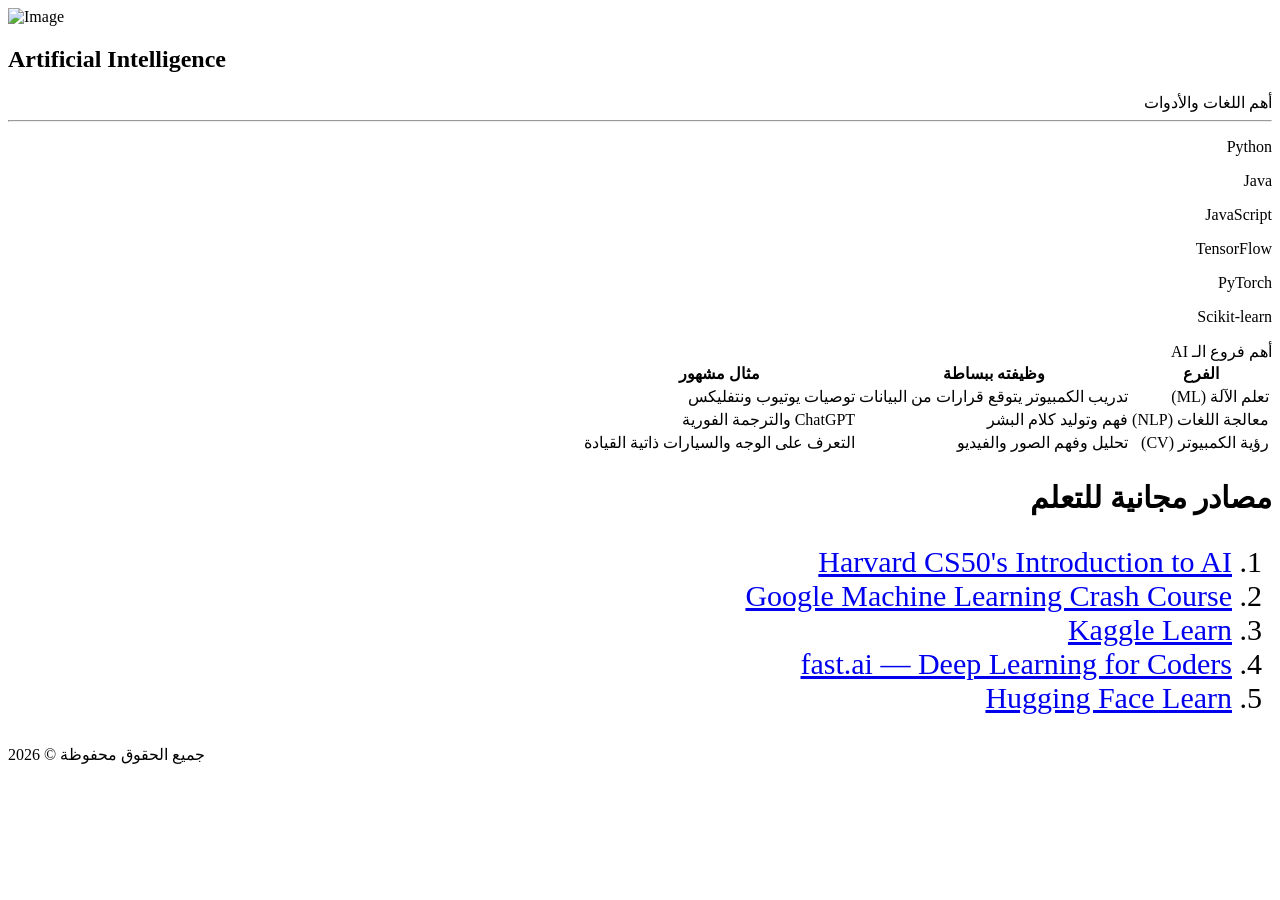
==== ai.html @ 5f32712c "Add initial AI-related HTML structure" ====
<!DOCTYPE html>
<html lang="en">

<head>
    <meta charset="UTF-8">
    <meta name="viewport" content="width=device-width, initial-scale=1.0">
    <title>Artificial Intelligence</title>
    <link rel="stylesheet" href="Css/ai.css">
</head>

<body>

    <section class="AI_Container section1">

        <div class="AI_Img">
            <img src="Images/AI.png" alt="Image">
        </div>

        <h1>Artificial Intelligence</h1>

    </section>

    <section class="AI_Container" dir="rtl">

        <header class="head">
            أهم اللغات والأدوات
        </header>
        <hr>
        <div class="AI_gap">

            <div>
                <p class="AI_Span c_green">Python</p>
                <p class="AI_Span c_yellow">Java</p>
            </div>

            <div>
                <p class="AI_Span c_teal">JavaScript</p>
                <p class="AI_Span c_orange">TensorFlow</p>
            </div>
            <div>
                <p class="AI_Span c_coral">PyTorch</p>
                <p class="AI_Span c_blue">Scikit-learn</p>
            </div>
        </div>

    </section>

    <section class="AI_Container" dir="rtl">

        <header class="head">أهم فروع الـ AI</header>

        <div>
            <table class="ai_table">
                <tr>
                    <th>الفرع</th>
                    <th>وظيفته ببساطة</th>
                    <th>مثال مشهور</th>
                </tr>
                <tr>
                    <td>تعلم الآلة (ML)</td>
                    <td>تدريب الكمبيوتر يتوقع قرارات من البيانات</td>
                    <td>توصيات يوتيوب ونتفليكس</td>
                </tr>
                <tr>
                    <td>معالجة اللغات (NLP)</td>
                    <td>فهم وتوليد كلام البشر</td>
                    <td>ChatGPT والترجمة الفورية</td>
                </tr>
                <tr>
                    <td>رؤية الكمبيوتر (CV)</td>
                    <td>تحليل وفهم الصور والفيديو</td>
                    <td>التعرف على الوجه والسيارات ذاتية القيادة</td>
                </tr>
            </table>
        </div>
    </section>

    <section class="AI_Container" dir="rtl" style="font-size: 20px;">

        <header class="head">
            <h2>مصادر مجانية للتعلم</h2>
        </header>

        <div>
            <ol style="font-size: 30px;">
                <li><a href="https://pll.harvard.edu/course/cs50-introduction-computer-science" target="_blank">Harvard
                        CS50's Introduction to AI</a></li>
                <li><a href="https://developers.google.com/machine-learning/crash-course" target="_blank">Google
                        Machine Learning Crash Course</a></li>
                <li><a href="https://www.kaggle.com/learn" target="_blank">Kaggle Learn</a></li>
                <li><a href="https://www.fast.ai/" target="_blank">fast.ai — Deep Learning for Coders</a></li>
                <li><a href="https://huggingface.co/learn" target="_blank">Hugging Face Learn</a></li>
            </ol>
        </div>

    </section>

    <footer class="AI_Footer">
        <p>جميع الحقوق محفوظة &copy; 2026</p>
    </footer>
</body>

</html>
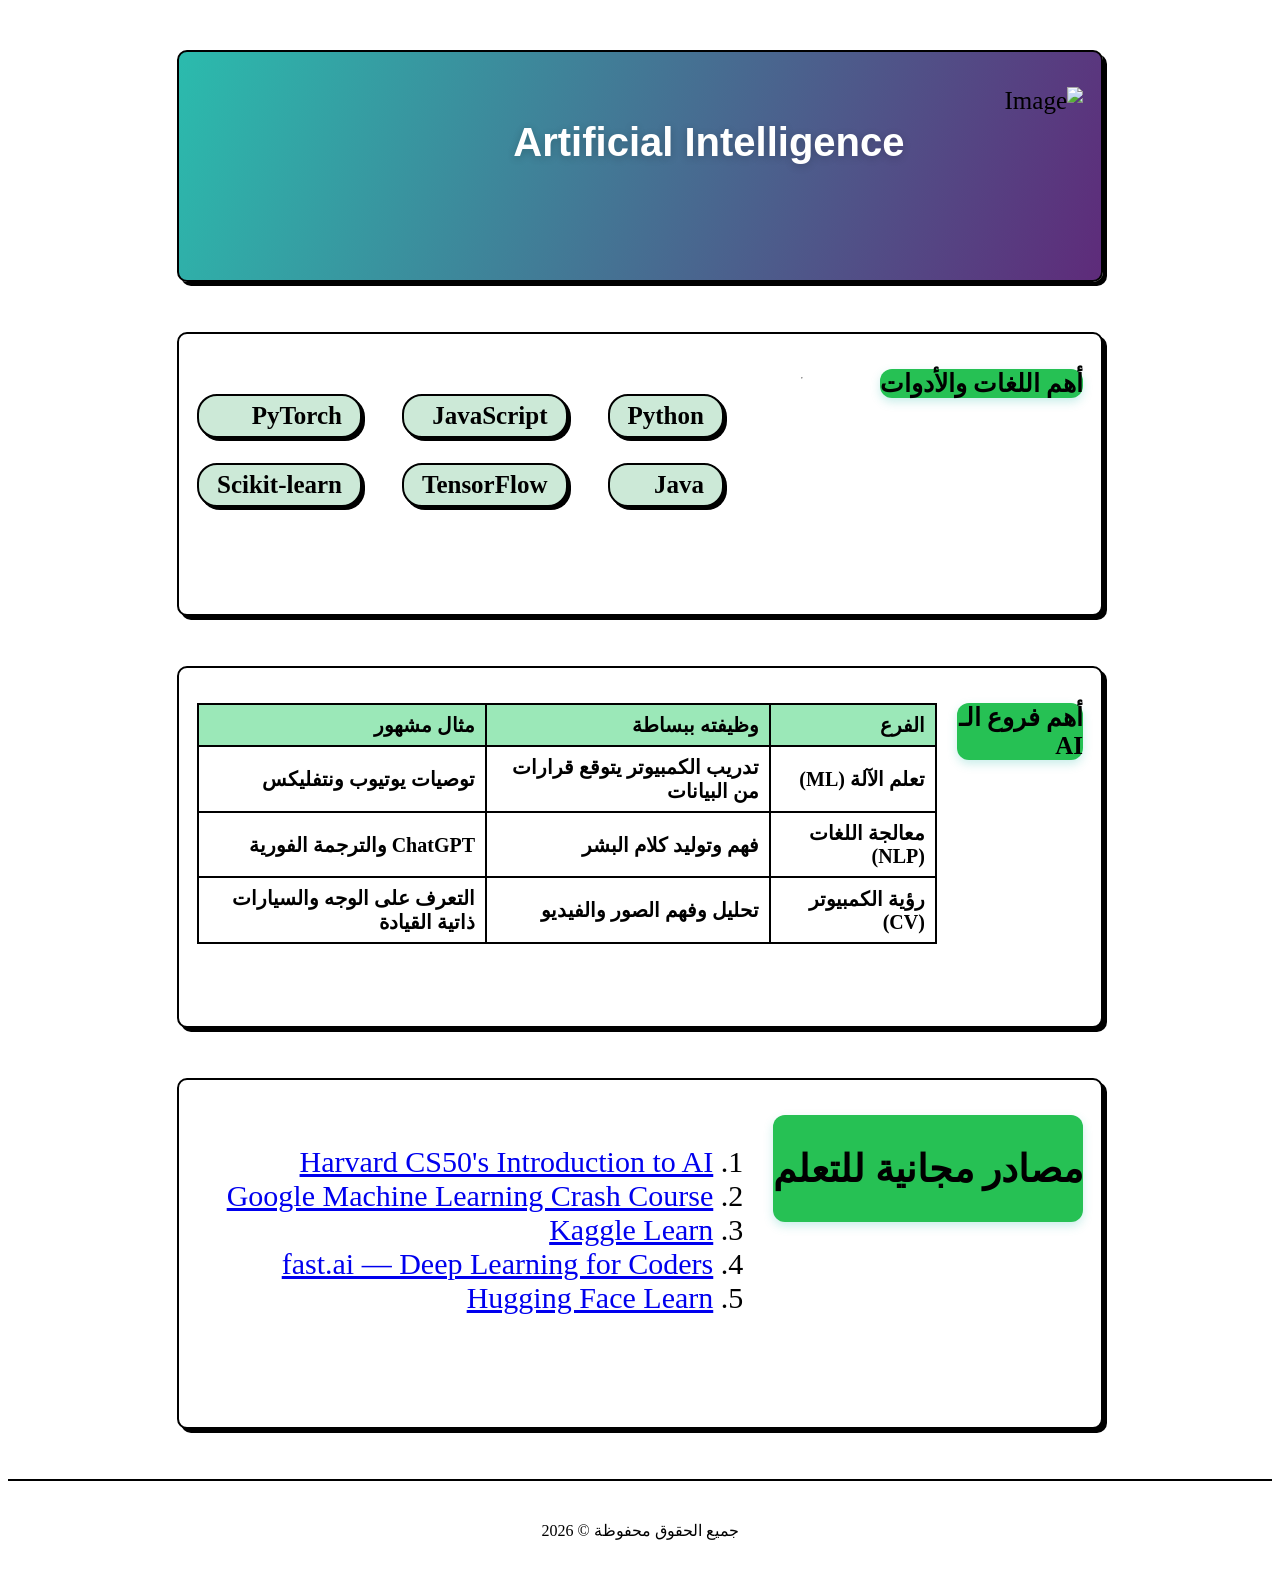
==== commit ca8d7999: "Fix HTML encoding issues in ai.html" ====
--- a/ai.html
+++ b/ai.html
@@ -5,7 +5,7 @@
     <meta charset="UTF-8">
     <meta name="viewport" content="width=device-width, initial-scale=1.0">
     <title>Artificial Intelligence</title>
-    <link rel="stylesheet" href="Css/ai.css">
+    <link rel="stylesheet" href="ai.css">
 </head>
 
 <body>
--- a/ai.css
+++ b/ai.css
@@ -0,0 +1,125 @@
+.AI_Container {
+    margin: 50px auto;
+    padding: 35px 18px 82px 18px;
+    display: flex;
+    max-width: 100%;
+    align-items: flex-start;
+    width: 886px;
+    gap: 20px;
+    border-radius: 10px;
+    border: 2px solid    #000000;
+    box-shadow: 4px 4px 0px #000;
+    background-color: #ffffff;
+}
+
+section {
+    transition: transform 0.3s ease;
+    display: flex;
+    direction: rtl;
+}
+
+section:hover {
+    transform: translateY(-5px);
+}
+
+section header {
+    background-color: #26c154;
+    font-size: 25px;
+    font-weight: bold;
+    border-radius: 12px;
+    box-shadow: 0 4px 10px rgba(43, 187, 173, 0.25);
+}
+
+.section1 {
+    background: linear-gradient(110deg, #2bbbad, #5e2b7a);
+    gap: 100px;
+    font-size: 25px;
+}
+
+.section1 h1 {
+    color: #ffffff;
+    font-family: sans-serif;
+    font-size: 40px;
+    text-shadow: 0 2px 8px rgba(0, 0, 0, 0.2);
+}
+
+.AI_Img img {
+    width: 300px;
+    height: 300px;
+    height: auto;
+}
+
+.AI_gap {
+    display: grid;
+    grid-template-columns: auto auto auto;
+    
+    gap: 40px;
+}
+
+.AI_Span {
+    padding: 6px 18px;
+    border: 2px solid #000;
+    border-radius: 20px;
+    font-weight: bold;
+    font-size: 14px;
+    box-shadow: 3px 3px 0px #000;
+    font-size: 25px;
+}
+
+.AI_Span span {
+    border: 1px solid #000;
+    border-radius: 10px;
+    box-shadow: 1px 1px 0px #000;
+}
+
+.c_green {
+    background-color: #cce9d7;
+}
+
+.c_yellow {
+    background-color: #cce9d7;
+}
+
+.c_teal {
+    background-color: #cce9d7;
+}
+
+.c_orange {
+    background-color: #cce9d7;
+}
+
+.c_coral {
+    background-color: #cce9d7;
+}
+
+.c_blue {
+    background-color: #cce9d7;
+}
+
+.ai_table {
+    width: 100%;
+    border-collapse: collapse;
+    font-size: 20px;
+    font-weight: bold;
+    text-align: right;
+}
+
+.ai_table th,
+.ai_table td {
+    border: 2px solid #000;
+    padding: 8px 10px;
+}
+
+.ai_table th {
+    background-color: #9be8b8;
+}
+
+.AI_Footer {
+    border-top: 2px solid #000;
+    padding: 24px 15px 22px 15px;
+    text-align: center;
+}
+a:hover {
+    text-decoration: none;
+    color: #2645c1;
+}
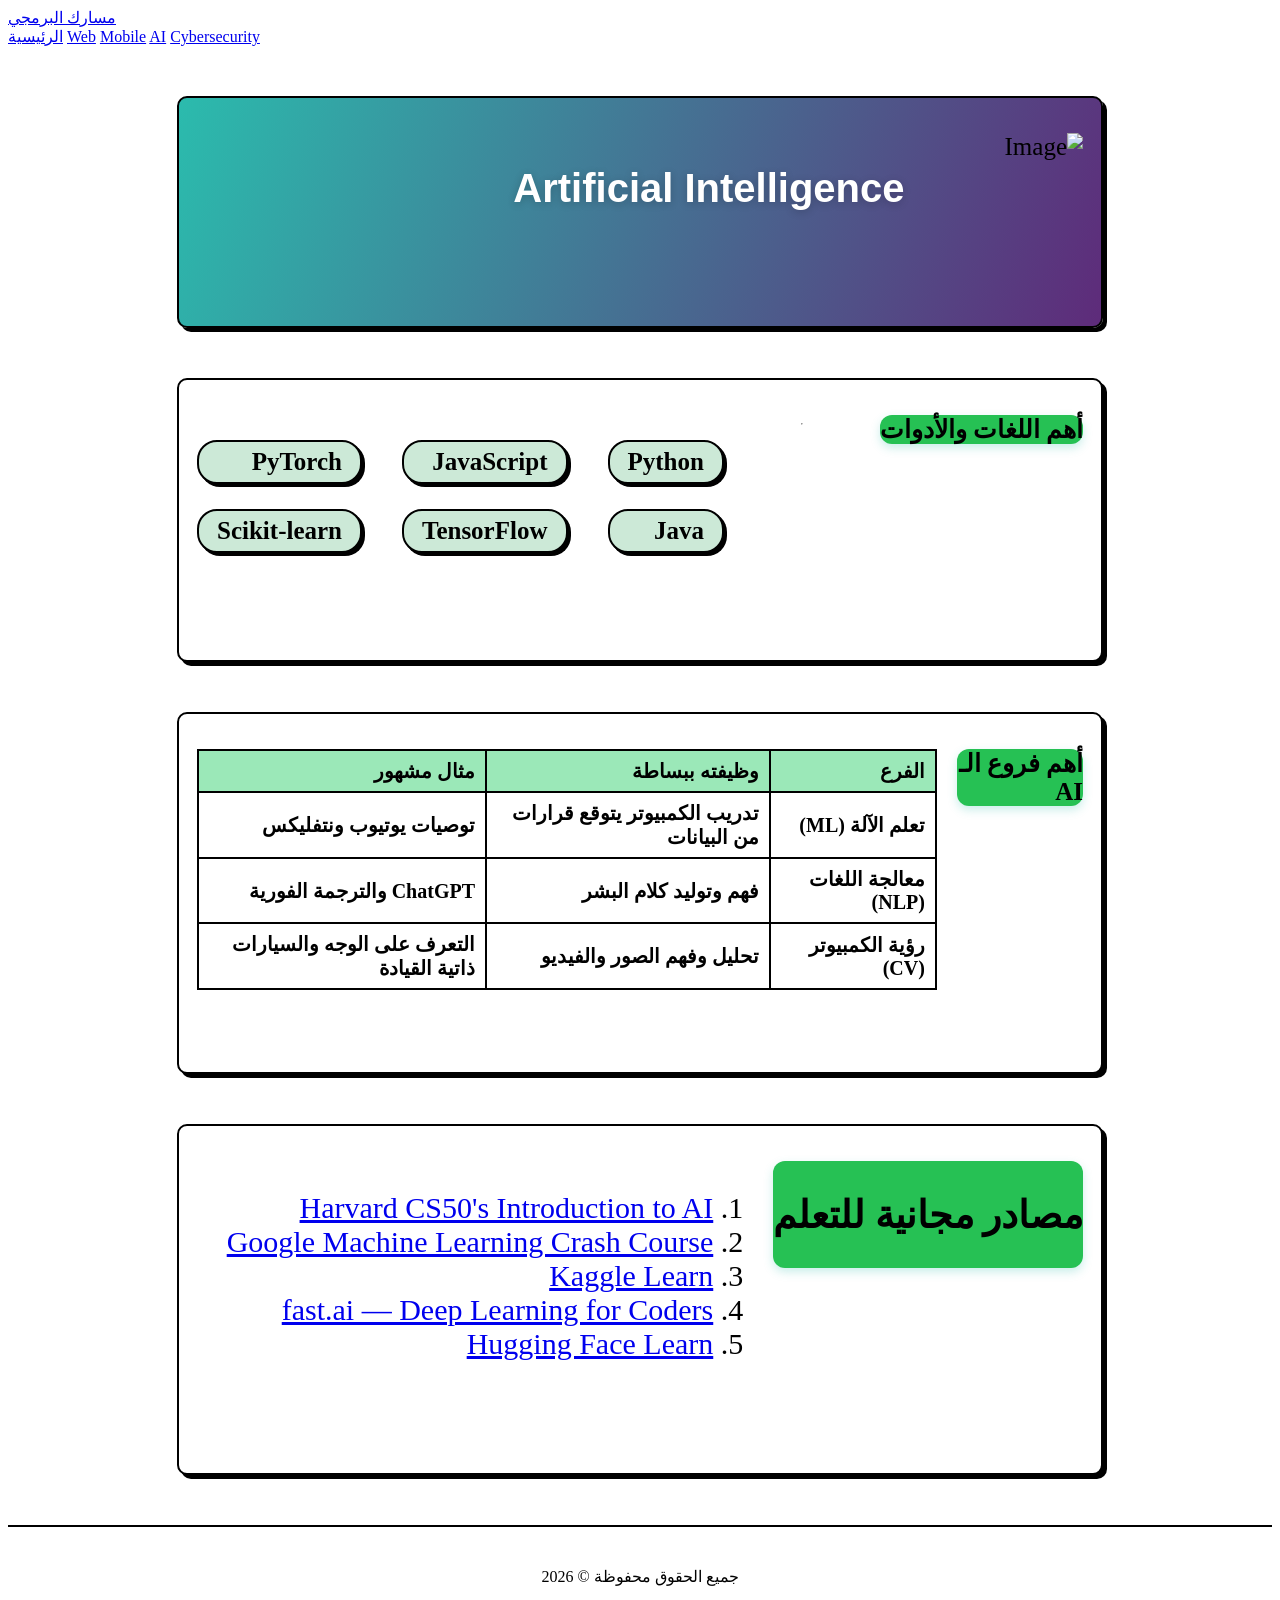
==== commit c508cc27: "Enhance ai.html with navigation and layout updates Added navigation bar and updated HTML structure." ====
--- a/ai.html
+++ b/ai.html
@@ -9,6 +9,16 @@
 </head>
 
 <body>
+    <div class="nav">
+        <a href="index.html" class="logo">مسارك البرمجي</a>
+        <div class="nav_bar">
+            <a href="index.html">الرئيسية</a>
+            <a href="web.html">Web</a>
+            <a href="mobile.html">Mobile</a>
+            <a href="ai.html">AI</a>
+            <a href="cyber.html" class="active">Cybersecurity</a>
+        </div>
+    </div>
 
     <section class="AI_Container section1">
 
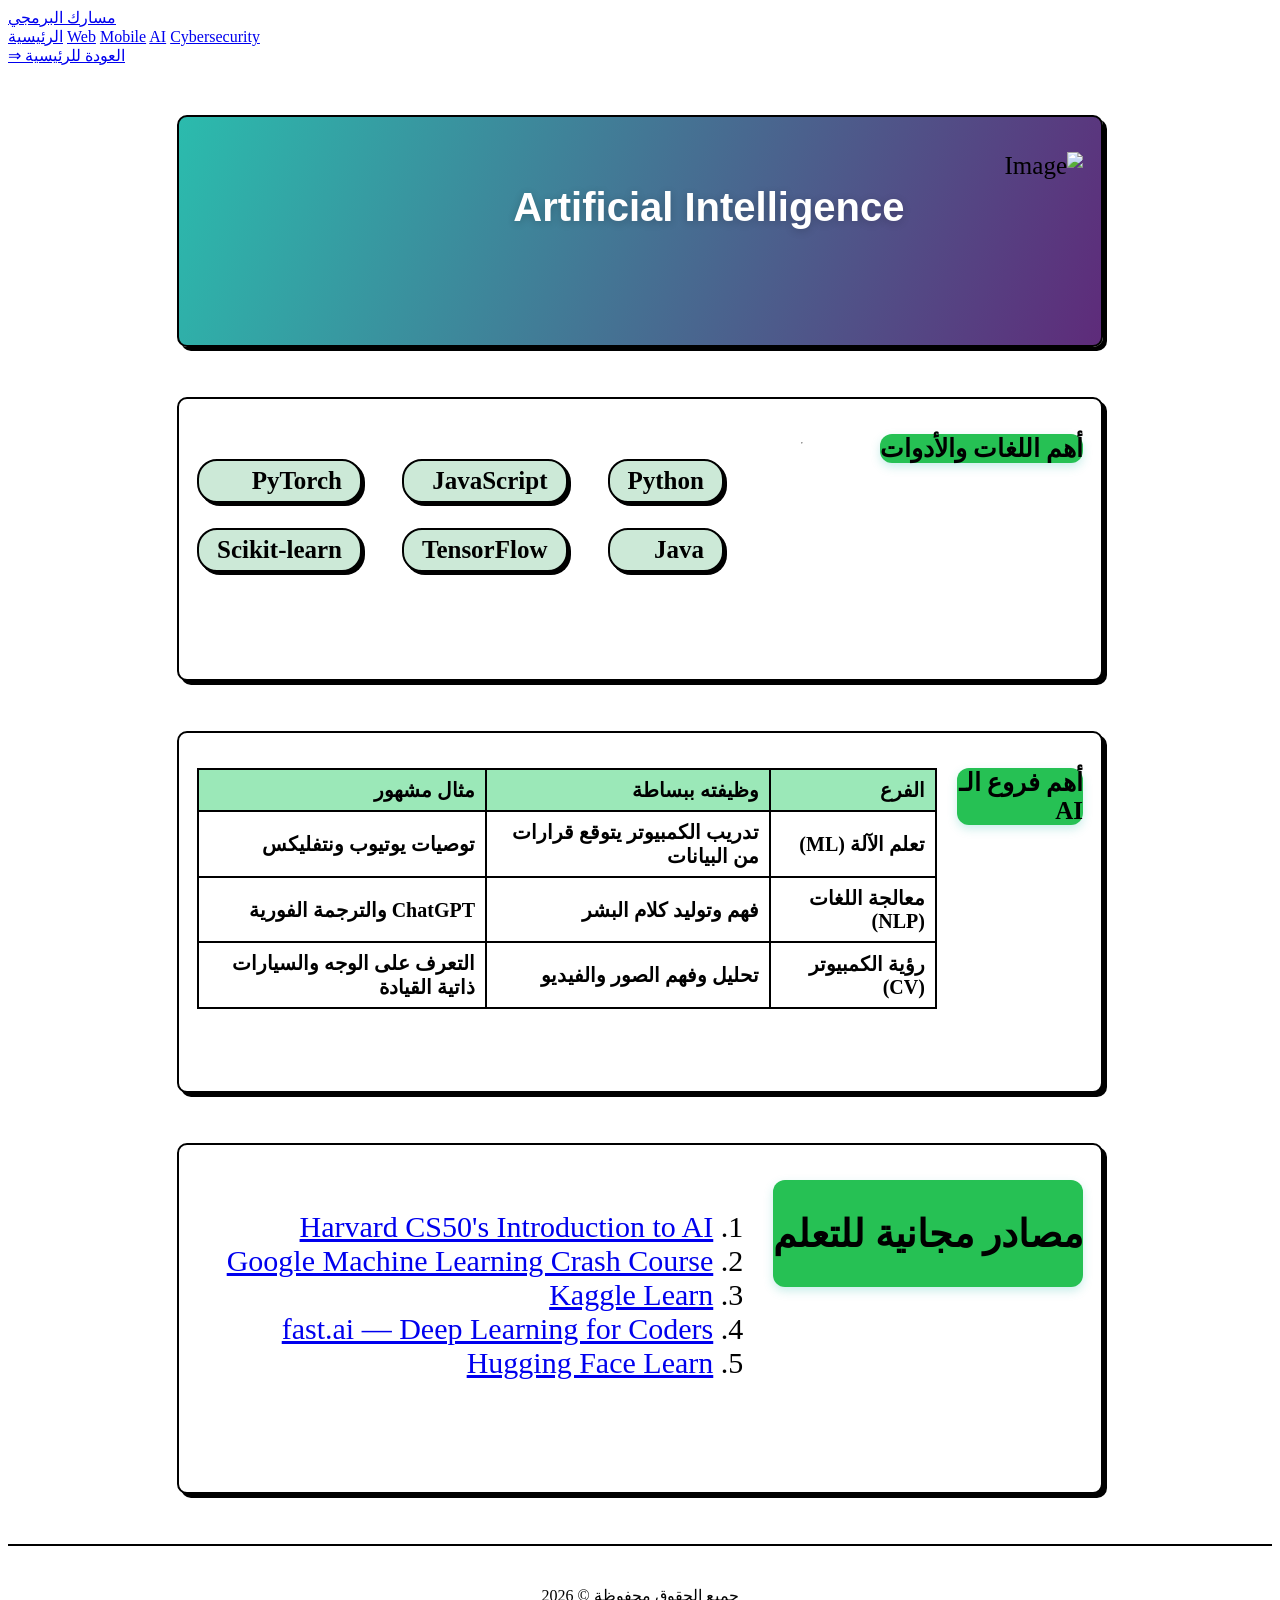
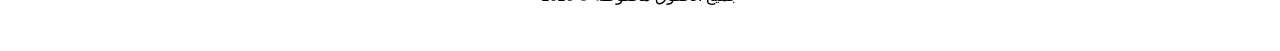
==== commit 60f3f252: "Add back link to homepage in navigation Added a back link to the homepage in the navigation." ====
--- a/ai.html
+++ b/ai.html
@@ -19,6 +19,7 @@
             <a href="cyber.html" class="active">Cybersecurity</a>
         </div>
     </div>
+            <a href="index.html" class="back">&rArr; العودة للرئيسية</a>
 
     <section class="AI_Container section1">
 
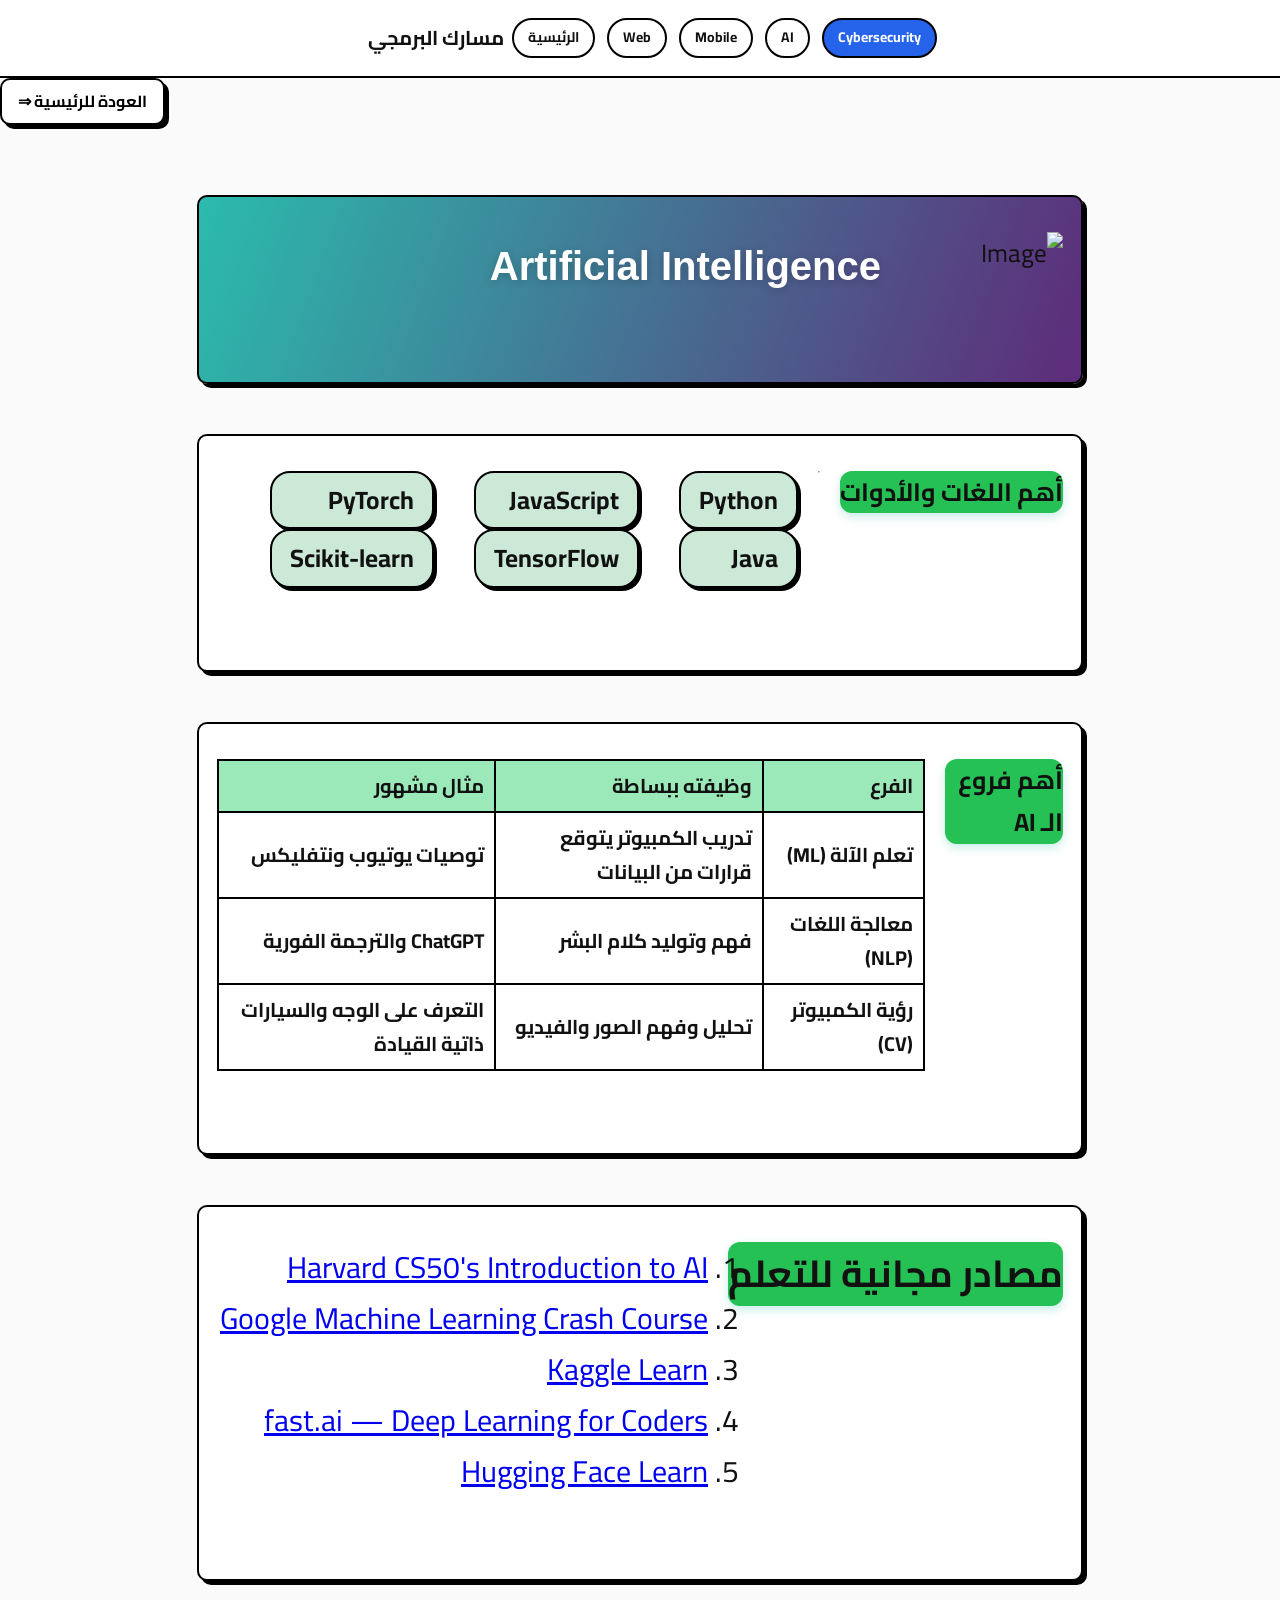
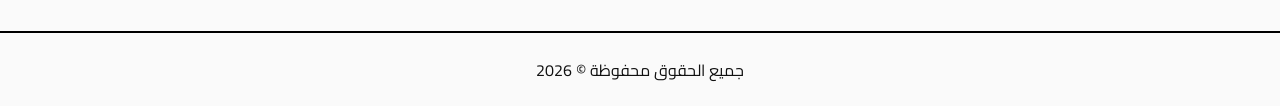
==== commit a360483b: "Add additional stylesheet to ai.html Added a new stylesheet link to the HTML file." ====
--- a/ai.html
+++ b/ai.html
@@ -6,6 +6,7 @@
     <meta name="viewport" content="width=device-width, initial-scale=1.0">
     <title>Artificial Intelligence</title>
     <link rel="stylesheet" href="ai.css">
+    <link rel="stylesheet" href="style.css">
 </head>
 
 <body>
--- a/style.css
+++ b/style.css
@@ -0,0 +1,185 @@
+  * {
+      box-sizing: border-box;
+      margin: 0;
+      padding: 0;
+    }
+  @font-face {
+   font-family: 'Cairo';
+   src: url('Font/Cairo-VariableFont_slnt,wght.ttf') format('truetype');
+   font-weight: 200 1000;
+   font-style: normal;
+   font-display: swap;
+   }
+
+    body {
+      margin: 0;
+      font-family: 'Cairo', sans-serif;
+      background-color: #fafafa;
+      color: #111;
+      line-height: 1.7;
+    }
+    .nav {
+      background-color: #fff;
+      width: 100%;
+      border-bottom: 2px solid #000;
+      padding: 14px 20px;
+      text-align: center;
+    }
+    .logo {
+      display: inline-block;
+      font-size: 20px;
+      font-weight: bold;
+      color: #111;
+      text-decoration: none;
+      margin-left: 28px;
+      vertical-align: middle;
+    }
+    .nav_bar {
+      display: inline-block;
+      vertical-align: middle;
+    }
+    .nav_bar a {
+      display: inline-block;
+      text-decoration: none;
+      color: #111;
+      font-size: 14px;
+      font-weight: bold;
+      padding: 6px 14px;
+      margin: 4px;
+      border: 2px solid #000;
+      border-radius: 20px;
+      background-color: #fff;
+      transition: 0.2s;
+    }
+    .nav_bar a:hover{
+      background-color: #d5c106;
+      color: #fff;
+    }
+    .nav_bar a.active {
+      background-color: #2563eb;
+      color: #fff;
+    }
+.back {
+  display: inline-block;
+  background: white;
+  color: black;
+  text-decoration: none;
+  font-weight: bold;
+  padding: 8px 16px;
+  margin-bottom: 20px;
+  border: 2px solid black;
+  border-radius: 10px;
+  box-shadow: 4px 4px 0 black;
+}
+
+.back:hover {
+  background: #fef3c7;
+  transform: translateY(-3px);
+}
+    .heading {
+      text-align: center;
+      padding: 50px 20px 35px;
+      max-width: 750px;
+      margin: auto;
+    }
+    .heading h1 {
+      font-size: 36px;
+      margin-bottom: 16px;
+      line-height: 1.5;
+    }
+    .blue {
+      background-color: #2563eb;
+      color: #fff;
+      padding: 2px 12px;
+      border-radius: 8px;
+      box-shadow: 3px 3px 0 #000;
+      display: inline-block;
+    }
+    .heading p {
+      font-size: 17px;
+      color: #444;
+    }
+    .cards {
+      max-width: 960px;
+      margin: auto;
+      text-align: center;
+      padding: 10px 10px 50px;
+    }
+    .card {
+      display: inline-block;
+      width: 43%;
+      max-width: 410px;
+      min-width: 270px;
+      margin: 14px;
+      vertical-align: top;
+      text-align: right;
+      background-color: #fff;
+      border: 2px solid #000;
+      border-radius: 14px;
+      box-shadow: 6px 6px 0 #000;
+      overflow: hidden;
+      text-decoration: none;
+      color: #111;
+      transition: 0.2s;
+    }
+    .card:hover {
+      transform: translateY(-6px);
+      box-shadow: 9px 9px 0 #000;
+    }
+    .pic {
+      height: 170px;
+      border-bottom: 2px solid #000;
+      text-align: center;
+      line-height: 170px;
+      font-weight: bold;
+      color: #333;
+    }
+    .pic img {
+      width: 100%;
+      height: 100%;
+      object-fit: cover;
+      display: block;
+    }
+    .c1 {
+      background-color: #dbeafe; }
+    .c2 {
+      background-color: #dcfce7;
+    }
+    .c3 { background-color: #fef3c7;
+    }
+    .c4 { background-color: #fee2e2;
+    }
+    .info {
+      padding: 18px 20px;
+    }
+    .info h3 {
+      font-size: 20px;
+      margin-bottom: 8px;
+    }
+    .info p {
+      font-size: 14px;
+      color: #444;
+    }
+    .btn {
+      display: inline-block;
+      margin-top: 12px;
+      padding: 5px 12px;
+      border: 2px solid #000;
+      border-radius: 8px;
+      font-size: 13px;
+      font-weight: bold;
+      background-color: #f3f4f6;
+      transition: 0.2s;
+    }
+    .card:hover .btn {
+      background-color: #2563eb;
+      color: #fff;
+    }
+    .footer {
+      border-top: 2px solid #000;
+      padding: 20px;
+      background-color: #fff;
+      text-align: center;
+      font-size: 14px;
+      color: #555;
+    }
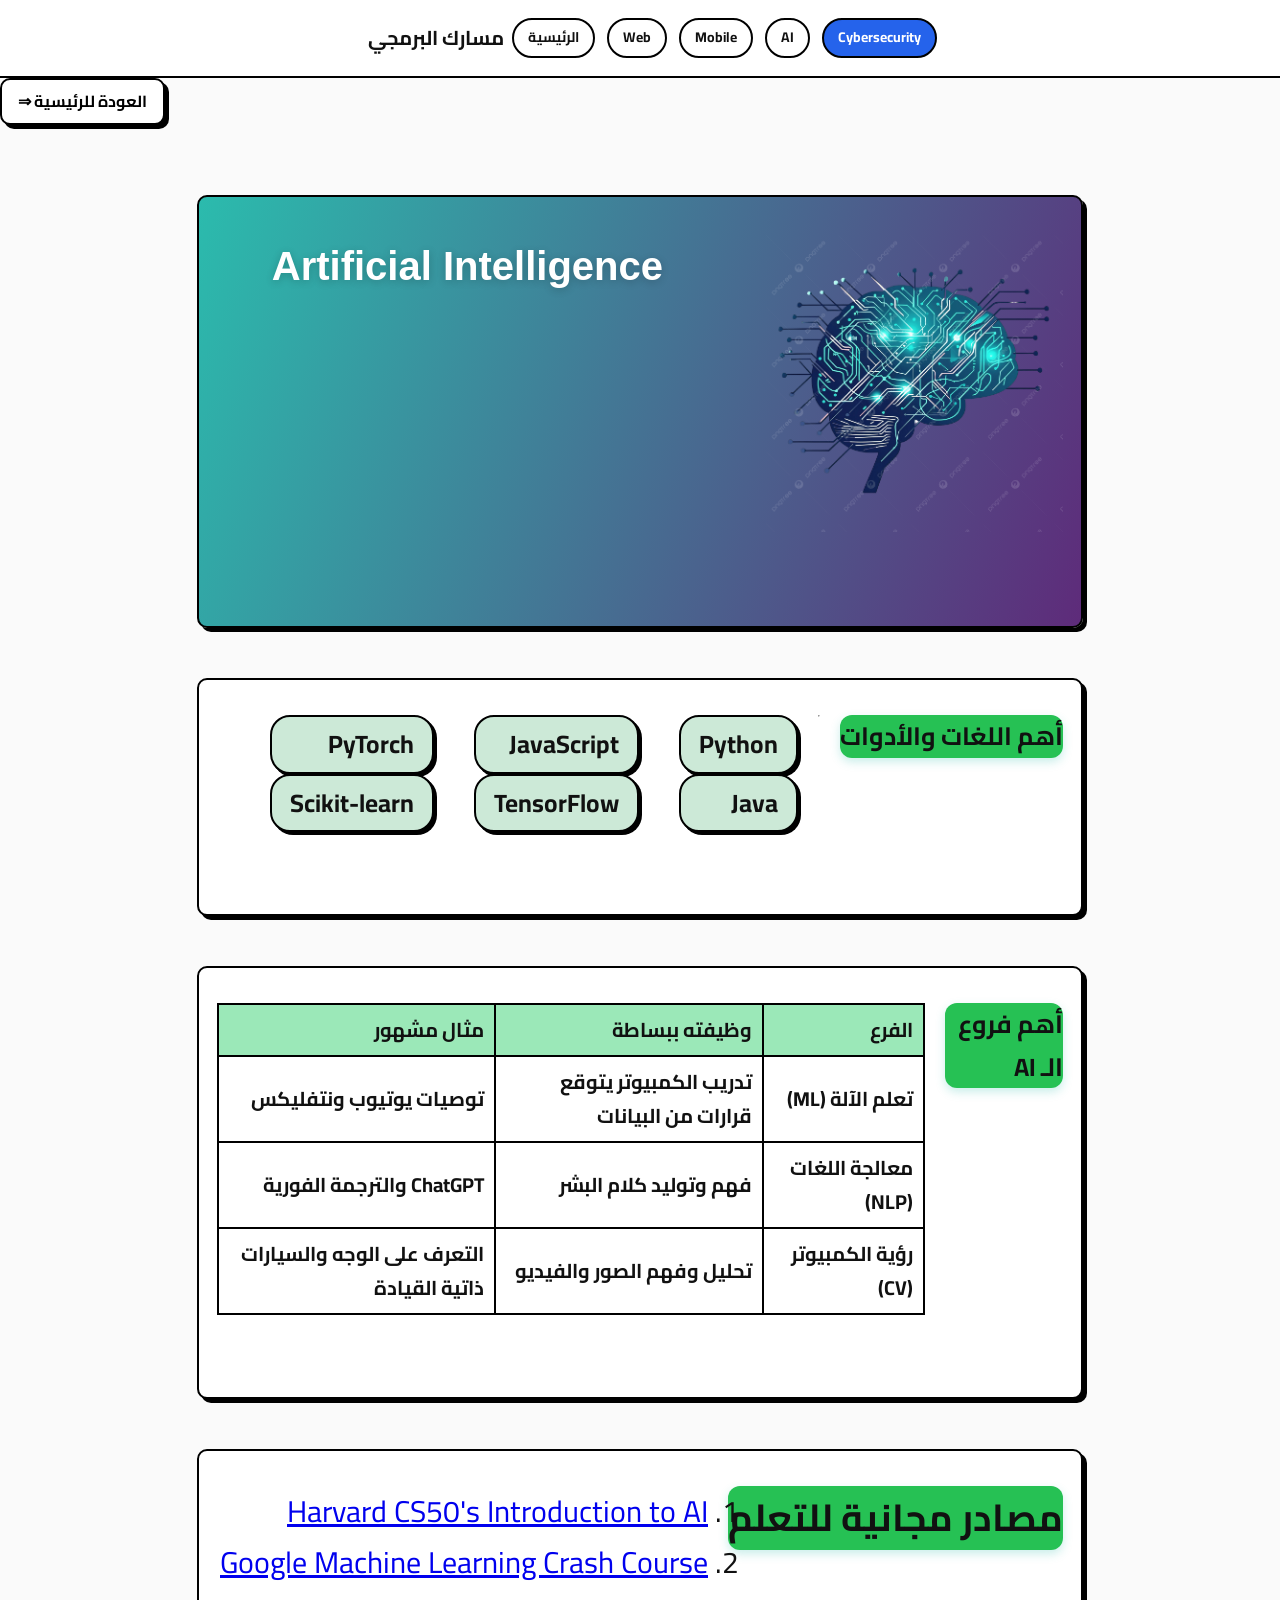
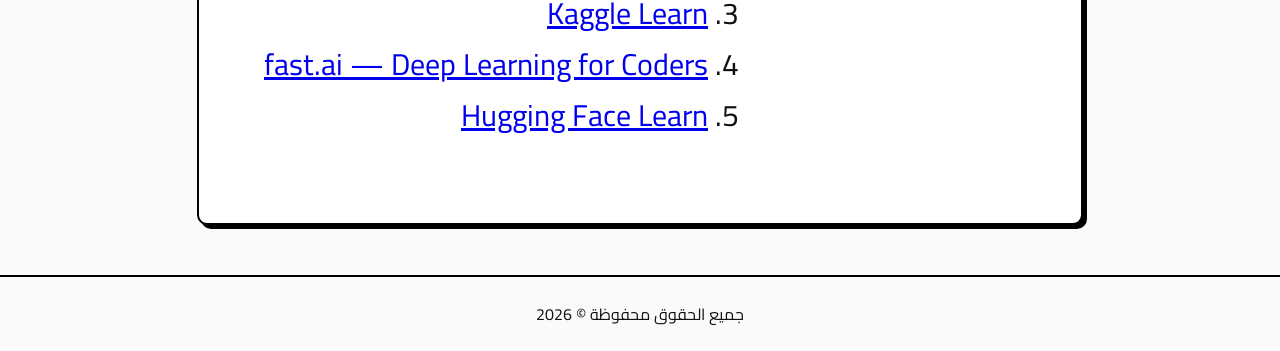
==== commit b9411b17: "Fix HTML syntax and update image path" ====
--- a/ai.html
+++ b/ai.html
@@ -25,7 +25,7 @@
     <section class="AI_Container section1">
 
         <div class="AI_Img">
-            <img src="Images/AI.png" alt="Image">
+            <img src="images/AI.png" alt="Image">
         </div>
 
         <h1>Artificial Intelligence</h1>
